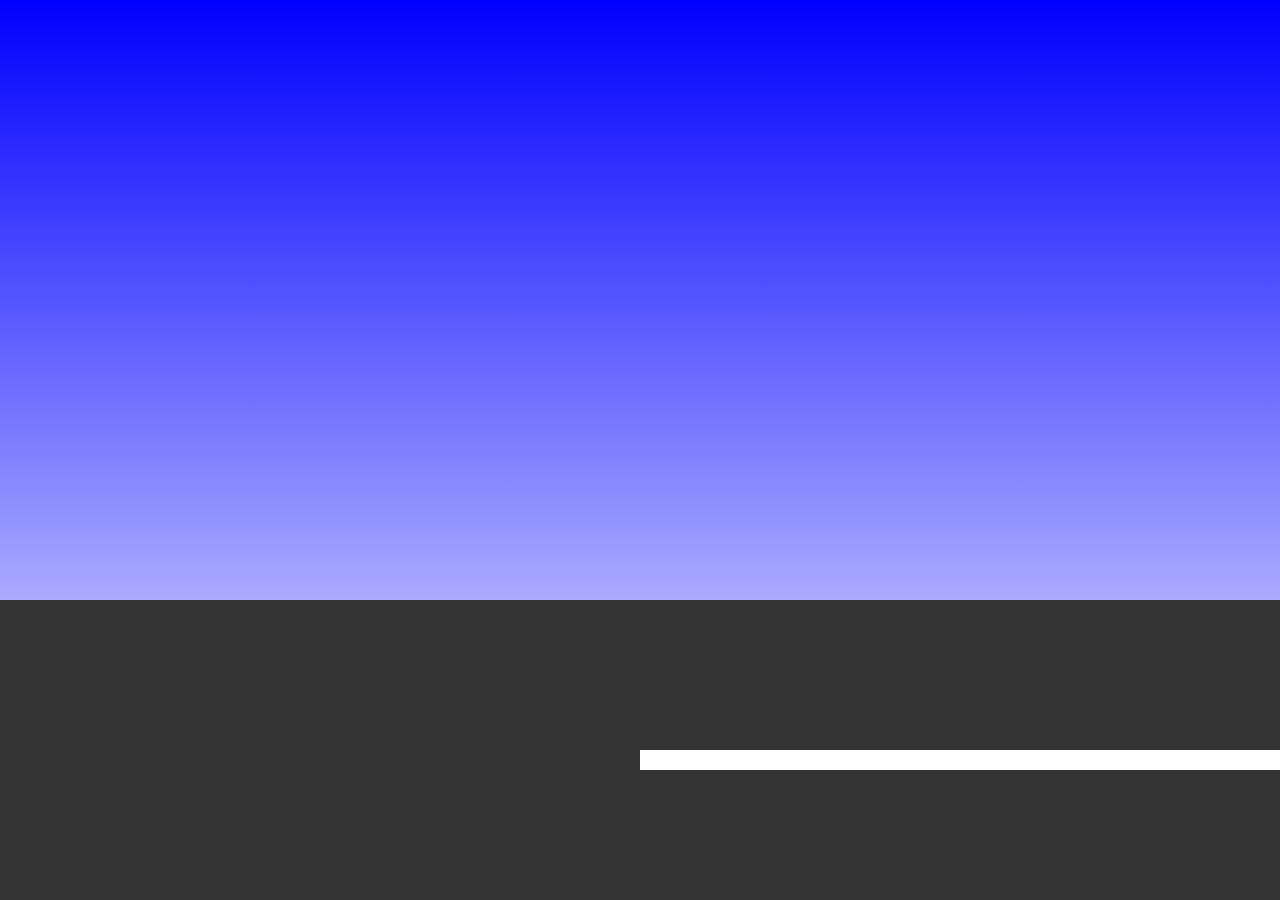
==== Walking_man_css/index.html @ 38d80028 "Done some code practice" ====
<!DOCTYPE html>
<html lang="en">
<head>
    <meta charset="UTF-8">
    <meta name="viewport" content="width=device-width, initial-scale=1.0">
    <title>Walking</title>
    <link rel="stylesheet" href="style.css">
</head>
<body>
    <div class="man"></div>
    <div class="road"></div>
</body>
</html>
---- Walking_man_css/style.css ----
*{
    margin: 0;
    padding: 0;
    box-sizing: border-box;
}
body{
    display: flex;
    justify-content: center;
    align-items: center;
    min-height: 100vh;
    background: linear-gradient(#00f,#fff);   
}
.road{
    position: absolute;
    bottom: 0;
    left:0;
    width: 100%;
    height: 300px;
    background: #333;
    z-index: 1;
}
.road::before{
    content: '';
    position: absolute;
    top: 50%;
    left:0;
    width: 100%;
    height:20px;
    transform-origin: bottom;
    transform: perspective(300px) translateY(-50%) rotateX('45deg');
    background: repeating-linear-gradient(90deg, transparent,transparent 50%, #fff 50%, #fff 100%);
    background-size: 200p;
    animation: animateRoad 2s linear infinite;
}
@keyframes animateRoad{
    
}
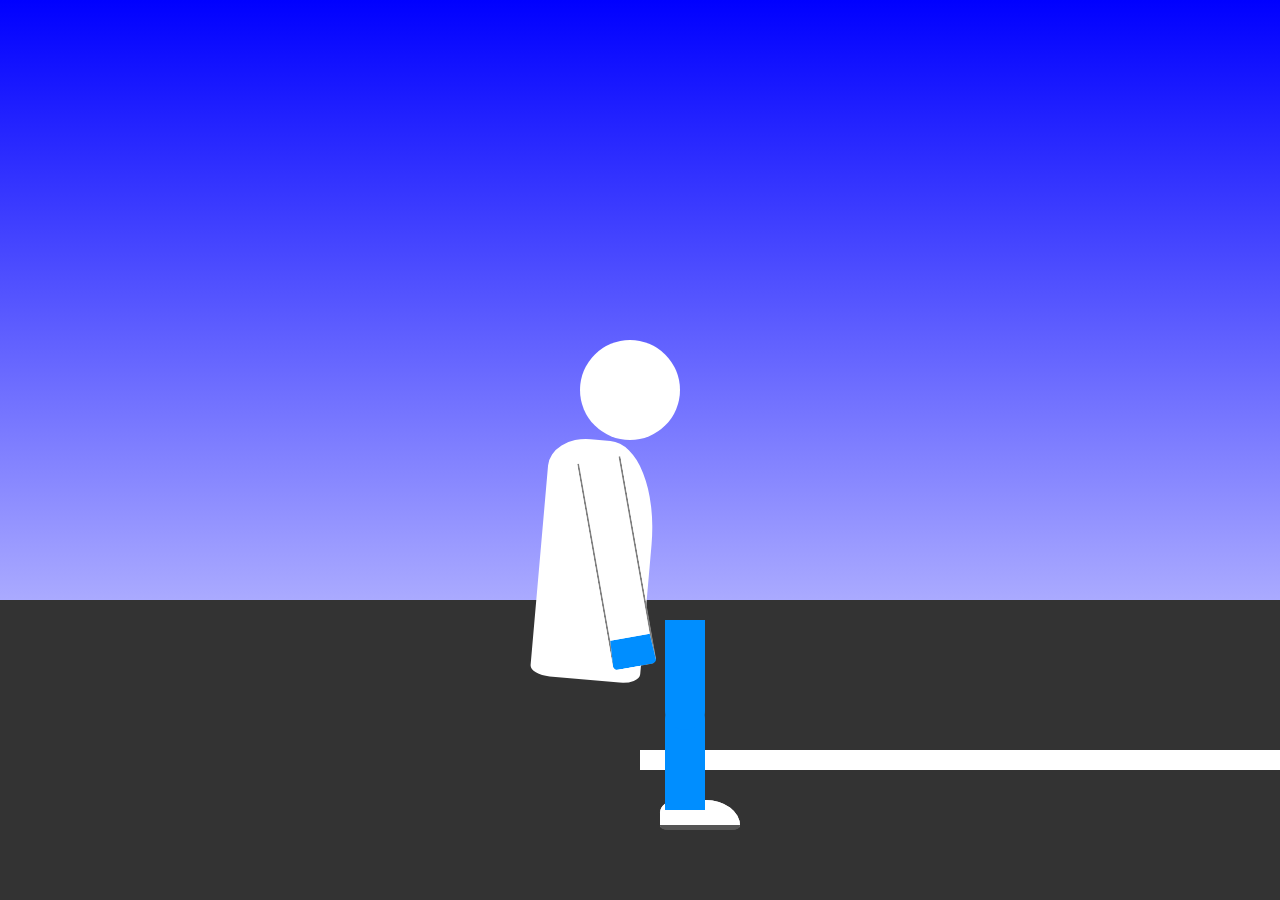
==== commit 34a25afa: "Done with mini man walking on the road project" ====
--- a/Walking_man_css/index.html
+++ b/Walking_man_css/index.html
@@ -7,7 +7,18 @@
     <link rel="stylesheet" href="style.css">
 </head>
 <body>
-    <div class="man"></div>
+    <div class="man">
+        <div class="foot">
+            <span class="foot">
+                <div class="legs"></div>
+            </span>
+            <span class="foot">
+                <div class="legs"></div>
+            </span>
+            <div class="body"></div>
+            <div class="head"></div>
+        </div>
+    </div>
     <div class="road"></div>
 </body>
 </html>
--- a/Walking_man_css/style.css
+++ b/Walking_man_css/style.css
@@ -6,10 +6,163 @@
 body{
     display: flex;
     justify-content: center;
-    align-items: center;
+    align-items: flex-end;
     min-height: 100vh;
     background: linear-gradient(#00f,#fff);   
 }
+.man{
+    position: relative;
+    z-index: 2;
+    transform: translateX(-60px) translateY(-100px);
+}
+.man span{
+    position: absolute;
+    left: 80px;
+    width:80px;
+    height:30px;
+    background: #fff;
+    display: block;
+    border-radius: 40px 80px 20px 20px / 30px 60px 10px 10px;
+    border-bottom: 5px solid #555;
+    animation: animate 2s linear infinite;
+    z-index: 2;
+}
+.man span:nth-child(2),
+.man span:nth-child(2) .legs{
+    animation-delay: -1s;
+}
+@keyframes animate{
+    0%{
+        left:90px;
+        top:0;
+    }
+    50%{
+        left: -90px;
+        top: 0;
+    }
+    75%{
+        top:-60px;
+
+    }
+    100%{
+        left: 90px;
+        top: 0;
+    }
+
+}
+.man span .legs{
+    content: '';
+    position: absolute;
+    top: -100px;
+    left: 5px;
+    width: 40px;
+    height: 110px;
+    background: #008eff;
+    z-index: -1;
+    border-top-left-radius: 20px;
+    border-top-right-radius: 20px;
+    transform-origin: bottom center;
+    animation: animate2 2s linear infinite;
+}
+@keyframes animate2{
+    0%{
+        transform: rotate(-30deg);
+    }
+    50%{
+        transform: rotate(30deg);
+    }
+    100%{
+        transform: rotate(-30deg);
+    }
+}
+.man span .legs::before{
+    content:'';
+    position: absolute;
+    top: -80px;
+    width: 40px;
+    height: 110px;
+    background: #008eff;
+    border-bottom-left-radius: 20px;
+    border-bottom-right-radius: 20px;
+    transform-origin: bottom center;
+    animation:animate3 2s linear infinite;
+}
+@keyframes animate3{
+    0%{
+        transform:rotate(0deg);
+
+    }
+    50%{
+        transform:rotate(-30deg);
+        
+    }
+    0%{
+        transform:rotate(0deg);
+        
+    }
+}
+.man span:nth-child(2) .legs::before{
+    animation-delay: 1s;
+}
+.body{
+    position: absolute;
+    top: -360px;
+    left: -40px;
+    width: 110px;
+    height: 240px;
+    background: #fff;
+    z-index: 2;
+    transform: rotate(5deg);
+    animation: animate4 2s linear infinite;
+    border-radius: 40px 50px 20px 20px / 30px 100px 10px 10px;
+}
+.body::before{
+    content: '';
+    position: absolute;
+    top: 20px;
+    left: 25%;
+    transform-origin: top;
+    transform: rotate(-15deg);
+    width: 40px;
+    height: 180px;
+    background: #fff;
+    border: 2px solid rgba(0,0,0,0.5);
+    border-top: none;
+    border-bottom: 30px solid #008eff;
+    border-bottom-left-radius: 5px;
+    border-bottom-right-radius: 5px;
+    animation: animateHand 2s linear infinite;
+    
+}
+@keyframes animateHand{
+    0%,100%{
+        transform: rotate(-10deg);
+    }
+    50%{
+        rotate:(10deg);
+    }
+
+}
+.head{
+    position: absolute;
+    top: -460px;
+    left:0;
+    width: 100px;
+    height: 100px;
+    border-radius: 50%;
+    z-index: 2;
+    animation: animate4 2s linear infinite;
+    background: #fff;
+}
+@keyframes animate4{
+    0%,100%{
+        transform: rotate(10deg) translateY(0);
+}
+    50%{
+        transform: rotate(10deg) translateY(-20px);
+    }
+}
+
 .road{
     position: absolute;
     bottom: 0;
@@ -33,5 +186,10 @@
     animation: animateRoad 2s linear infinite;
 }
 @keyframes animateRoad{
-    
+    0%{
+        background-position-x: 200px;
+    }
+    100%{
+        background-position-x: 0px;
+    }
 }
